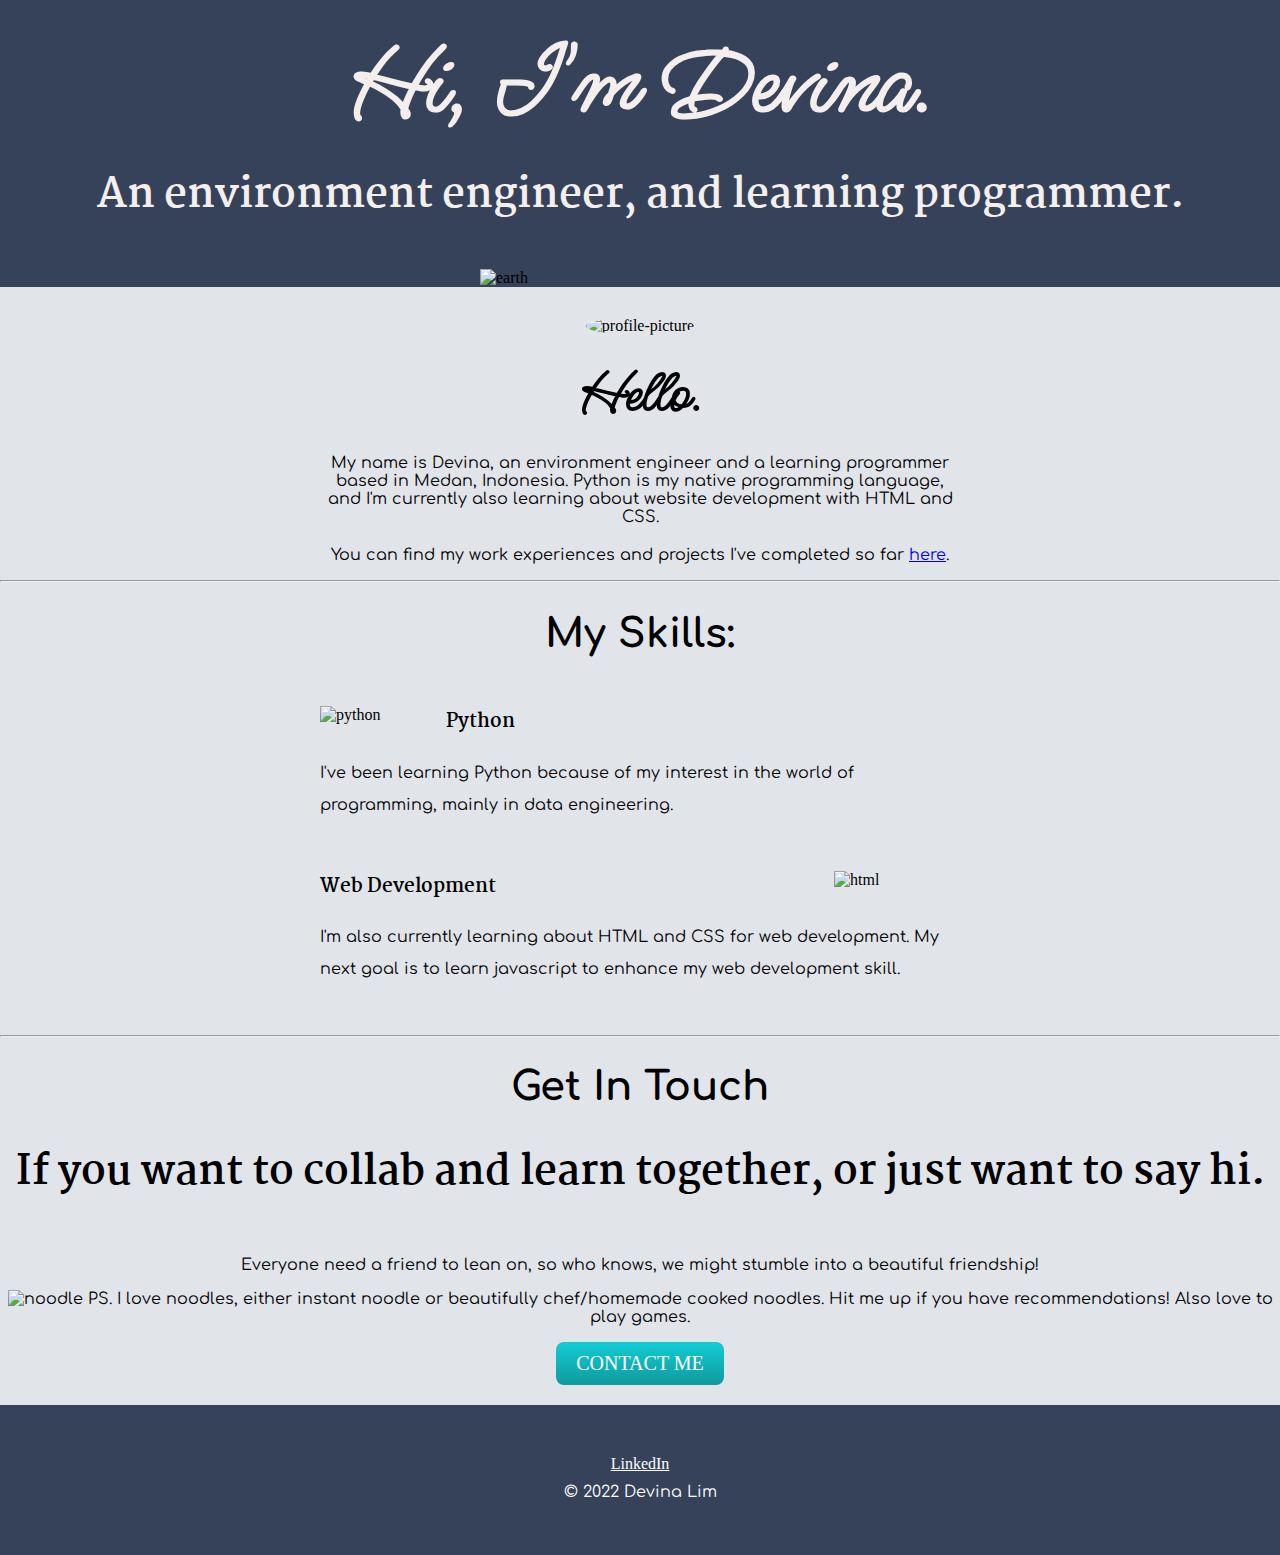
==== index.html @ 8badb9e0 "Add files via upload" ====
<!DOCTYPE html>
<html lang="en">
  <head>
    <meta charset="UTF-8">
    <!-- <meta http-equiv="X-UA-Compatible" content="ie=edge"> -->
    <title>Devina Lim</title>
    <link rel="stylesheet" href="style.css">
    <link rel="icon" href="image/favicon.ico"/>
    <link rel="preconnect" href="https://fonts.googleapis.com">
    <link rel="preconnect" href="https://fonts.gstatic.com" crossorigin>
    <link href="https://fonts.googleapis.com/css2?family=Comfortaa:wght@300&family=Martel:wght@300&family=Ms+Madi&display=swap" rel="stylesheet">
  </head>
  <body>
    <div class="top_container">
      <h1 class="Hi"> Hi, I'm Devina.</h1>
      <h2>An environment engineer, and learning programmer.</h2>
      <img class="earth" src="image/earth-recycle.png" alt="earth"/>
    </div>


    <div class="profile">
      <img class="profile-picture" src="image/self.jpeg" alt="profile-picture"/>
      <h2 class="hello">Hello.</h2>
      <p class="intro-middle">My name is Devina, an environment engineer and a learning programmer based in Medan, Indonesia.
        Python is my native programming language, and I'm currently also learning about website development with HTML and CSS.</p>
      <p class="experiences-link">You can find my work experiences and projects I've completed so far <a href="experiences.html">here</a>.</p>

    </div>

    <hr>

    <div class="skills">
      <h2 class="skill-header">My Skills:</h2>

      <div class="skill-row">
        <img class="img-python" src="image/python.png" alt="python">
        <h3 class="skill-title">Python</h3>
        <p class="python-skill-desc">I've been learning Python because of my interest in the world of programming, mainly in data engineering.</p>
      </div>

      <div class="skill-row">
        <img class="img-html" src="image/html.png" alt="html">
        <h3 class="skill-title">Web Development</h3>
        <p class="html-skill-desc">I'm also currently learning about HTML and CSS for web development.
        My next goal is to learn javascript to enhance my web development skill.</p>
      </div>
    </div>

    <hr>

    <div class="contact-me">
      <h1 class="get-in-touch">Get In Touch</h1>
      <h2 class="collab">If you want to collab and learn together, or just want to say hi.</h2>
      <p>Everyone need a friend to lean on, so who knows, we might stumble into a beautiful friendship!</p>
      <p> <img class="noodle" src="https://media0.giphy.com/media/hrXNty9Z10pybxHcCK/200.webp?cid=790b761148007qtua10jn0xfto1ffcps8jn3y1egtssl26he&rid=200.webp&ct=s" alt="noodle"/>
      PS. I love noodles, either instant noodle or beautifully chef/homemade cooked noodles.
       Hit me up if you have recommendations! Also love to play games.
      </p>
      <a class="btn" href="mailto:devinalim5@gmail.com">CONTACT ME</a>
    </div>

    <div class="bottom-container">
      <a class="linkedin-link" href="https://www.linkedin.com/in/devina-lim">LinkedIn</a>
      <!-- <a class="footer-link" href="https://twitter.com/">Twitter</a> -->
      <!-- <a class="footer-link" href="https://www.appbrewery.co/">Website</a> -->
      <p class="credit">© 2022 Devina Lim</p>
    </div>

  </body>
</html>
---- style.css ----
body {
  background-color: #E1E5EA;
  margin: 0 auto 0 auto;
}


.top_container {
  background-color: #354259;
  margin: 0 auto 0 auto;
}

h1 {
  color: #F4EEED;
  font-family: 'Ms Madi', cursive;
  font-size: 100px;
  margin: 0 auto;
  position: relative;
  top: 20px;
  text-align: center;
}

h2 {
  color: #F4EEED;
  font-family: 'Martel', serif;
  font-size: 40px;
  margin-top: 30px;
  margin-bottom: 40px;
  top: 100px;
  text-align: center;
}

.earth {
  display: block;
  height: 25%;
  width: 25%;
  margin: 10px auto;
}

.profile{
  text-align: center;
}

.profile-picture {
  height: 200px;
  width: 200px;
  border-radius: 50%;
  margin: 20px auto;
}

.hello {
  color: black;
  font-family: 'Ms Madi', cursive;
  font-size: 60px;
  margin: 0 auto;
}

.intro-middle {
  font-family: 'Comfortaa', cursive;
  margin: 20px auto;
  width: 50%;
}

.experiences-link {
  font-family: 'Comfortaa', cursive;
}

.skill-header {
  color: black;
  font-family: 'Comfortaa', cursive;
}

.skill-row {
  margin: 50px auto 50px auto;
  width: 50%;
}

.skill-title {
  font-family: 'Martel', serif;
}

.python-skill-desc {
  /* clear: left; */
  font-family: 'Comfortaa', cursive;
  line-height: 2;
  text-align: left;
}

.html-skill-desc {
  font-family: 'Comfortaa', cursive;
  line-height: 2;
  text-align: left;
}

.img-python {
  width: 15%;
  float: left;
  margin-right: 30px;
}

.img-html {
  width: 15%;
  float: right;
  margin-right: 30px;
}

.contact-me {
  font-family: 'Comfortaa', cursive;
  text-align: center;
}

.get-in-touch {
  color: black;
  font-family: 'Comfortaa', cursive;
  font-size: 40px;
}

.collab {
  color: black;
  font-family: 'Martel', serif;
  margin: 50px auto;
}


.noodle {
  height: 20px;
  width: 20px;
}

.btn {
  display: inline-block;
  margin-bottom: 20px;
}

.bottom-container {
  background-color: #354259;
  height: 150px;
  text-align: center;
}

.linkedin-link {
  color: white;
  margin: 20px;
  position: relative;
  top: 50px;
}

.credit {
  color: white;
  font-family: 'Comfortaa', cursive;
  margin: 60px;
}

.btn {
  background: #11cdd4;
  background-image: -webkit-linear-gradient(top, #11cdd4, #11999e);
  background-image: -moz-linear-gradient(top, #11cdd4, #11999e);
  background-image: -ms-linear-gradient(top, #11cdd4, #11999e);
  background-image: -o-linear-gradient(top, #11cdd4, #11999e);
  background-image: linear-gradient(to bottom, #11cdd4, #11999e);
  -webkit-border-radius: 8;
  -moz-border-radius: 8;
  border-radius: 8px;
  font-family: Georgia;
  color: #ffffff;
  font-size: 20px;
  padding: 10px 20px 10px 20px;
  text-decoration: none;
}

.btn:hover {
  background: #30e3cb;
  background-image: -webkit-linear-gradient(top, #30e3cb, #2bc4ad);
  background-image: -moz-linear-gradient(top, #30e3cb, #2bc4ad);
  background-image: -ms-linear-gradient(top, #30e3cb, #2bc4ad);
  background-image: -o-linear-gradient(top, #30e3cb, #2bc4ad);
  background-image: linear-gradient(to bottom, #30e3cb, #2bc4ad);
  text-decoration: none;
}
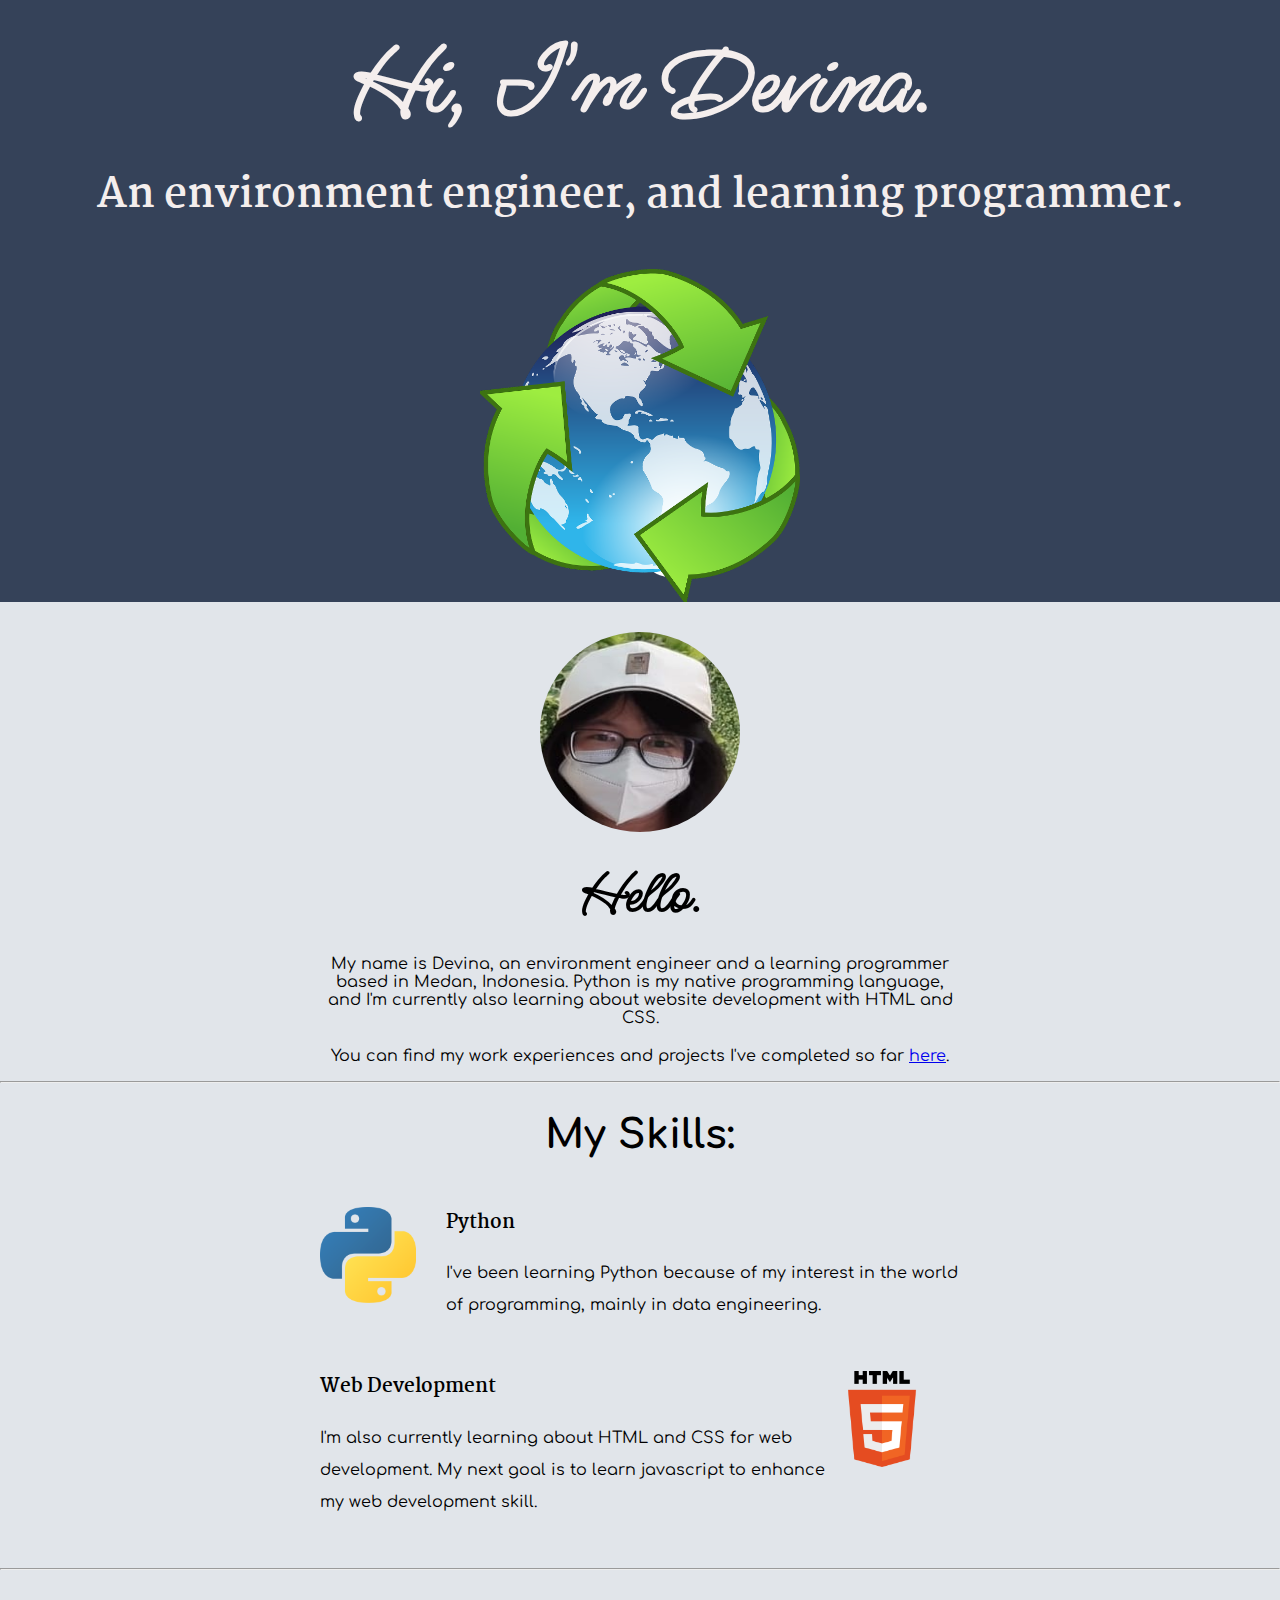
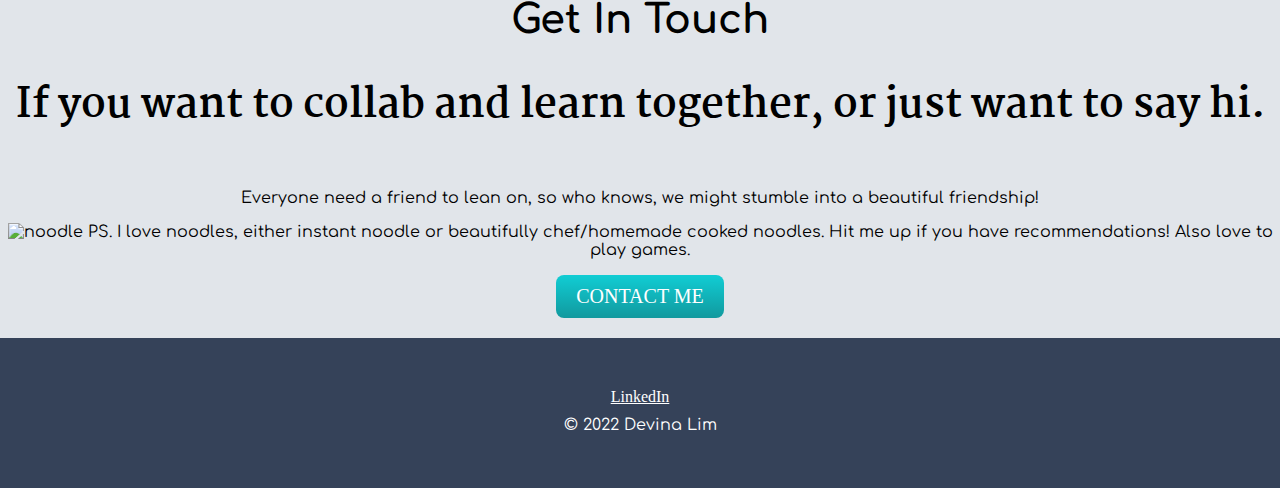
==== commit e62ef28b: "Update index.html" ====
--- a/index.html
+++ b/index.html
@@ -14,12 +14,12 @@
     <div class="top_container">
       <h1 class="Hi"> Hi, I'm Devina.</h1>
       <h2>An environment engineer, and learning programmer.</h2>
-      <img class="earth" src="image/earth-recycle.png" alt="earth"/>
+      <img class="earth" src="earth-recycle.png" alt="earth"/>
     </div>
 
 
     <div class="profile">
-      <img class="profile-picture" src="image/self.jpeg" alt="profile-picture"/>
+      <img class="profile-picture" src="self.jpeg" alt="profile-picture"/>
       <h2 class="hello">Hello.</h2>
       <p class="intro-middle">My name is Devina, an environment engineer and a learning programmer based in Medan, Indonesia.
         Python is my native programming language, and I'm currently also learning about website development with HTML and CSS.</p>
@@ -33,13 +33,13 @@
       <h2 class="skill-header">My Skills:</h2>
 
       <div class="skill-row">
-        <img class="img-python" src="image/python.png" alt="python">
+        <img class="img-python" src="python.png" alt="python">
         <h3 class="skill-title">Python</h3>
         <p class="python-skill-desc">I've been learning Python because of my interest in the world of programming, mainly in data engineering.</p>
       </div>
 
       <div class="skill-row">
-        <img class="img-html" src="image/html.png" alt="html">
+        <img class="img-html" src="html.png" alt="html">
         <h3 class="skill-title">Web Development</h3>
         <p class="html-skill-desc">I'm also currently learning about HTML and CSS for web development.
         My next goal is to learn javascript to enhance my web development skill.</p>
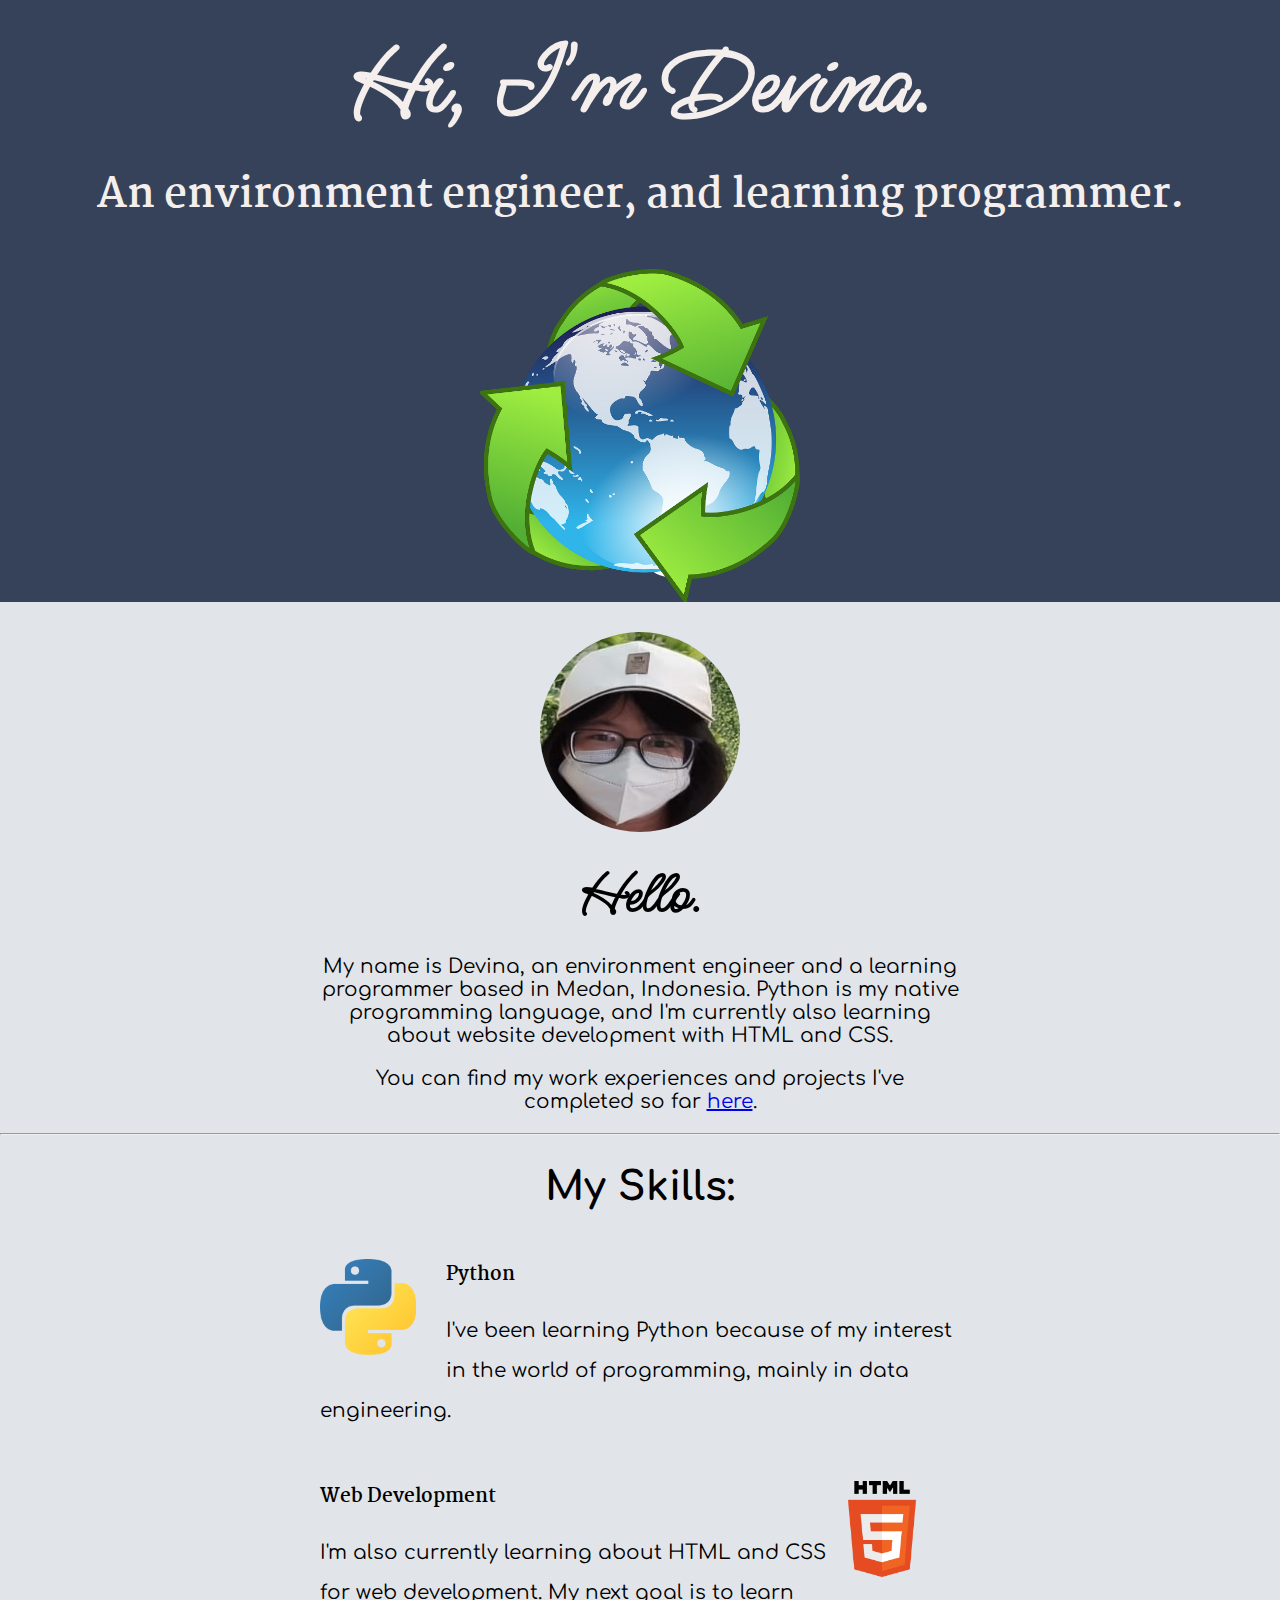
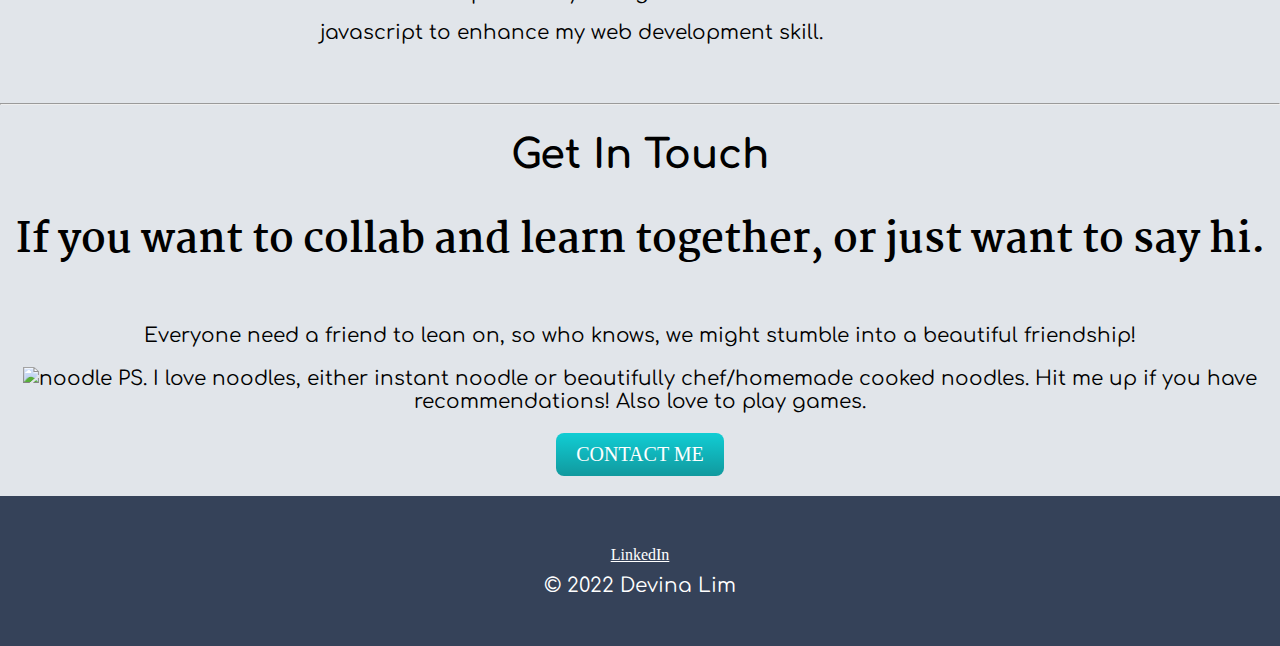
==== commit a07e9b1f: "Update index.html" ====
--- a/index.html
+++ b/index.html
@@ -5,7 +5,7 @@
     <!-- <meta http-equiv="X-UA-Compatible" content="ie=edge"> -->
     <title>Devina Lim</title>
     <link rel="stylesheet" href="style.css">
-    <link rel="icon" href="image/favicon.ico"/>
+    <link rel="icon" href="favicon.ico"/>
     <link rel="preconnect" href="https://fonts.googleapis.com">
     <link rel="preconnect" href="https://fonts.gstatic.com" crossorigin>
     <link href="https://fonts.googleapis.com/css2?family=Comfortaa:wght@300&family=Martel:wght@300&family=Ms+Madi&display=swap" rel="stylesheet">
@@ -23,7 +23,7 @@
       <h2 class="hello">Hello.</h2>
       <p class="intro-middle">My name is Devina, an environment engineer and a learning programmer based in Medan, Indonesia.
         Python is my native programming language, and I'm currently also learning about website development with HTML and CSS.</p>
-      <p class="experiences-link">You can find my work experiences and projects I've completed so far <a href="experiences.html">here</a>.</p>
+      <p class="intro-middle">You can find my work experiences and projects I've completed so far <a href="experiences.html">here</a>.</p>
 
     </div>
 
--- a/style.css
+++ b/style.css
@@ -29,6 +29,10 @@
   text-align: center;
 }
 
+p {
+  font-size: 1.25rem;
+}
+
 .earth {
   display: block;
   height: 25%;
@@ -58,10 +62,6 @@
   font-family: 'Comfortaa', cursive;
   margin: 20px auto;
   width: 50%;
-}
-
-.experiences-link {
-  font-family: 'Comfortaa', cursive;
 }
 
 .skill-header {
@@ -122,8 +122,8 @@
 
 
 .noodle {
-  height: 20px;
-  width: 20px;
+  height: 1.25rem;
+  width: 1.25rem;
 }
 
 .btn {
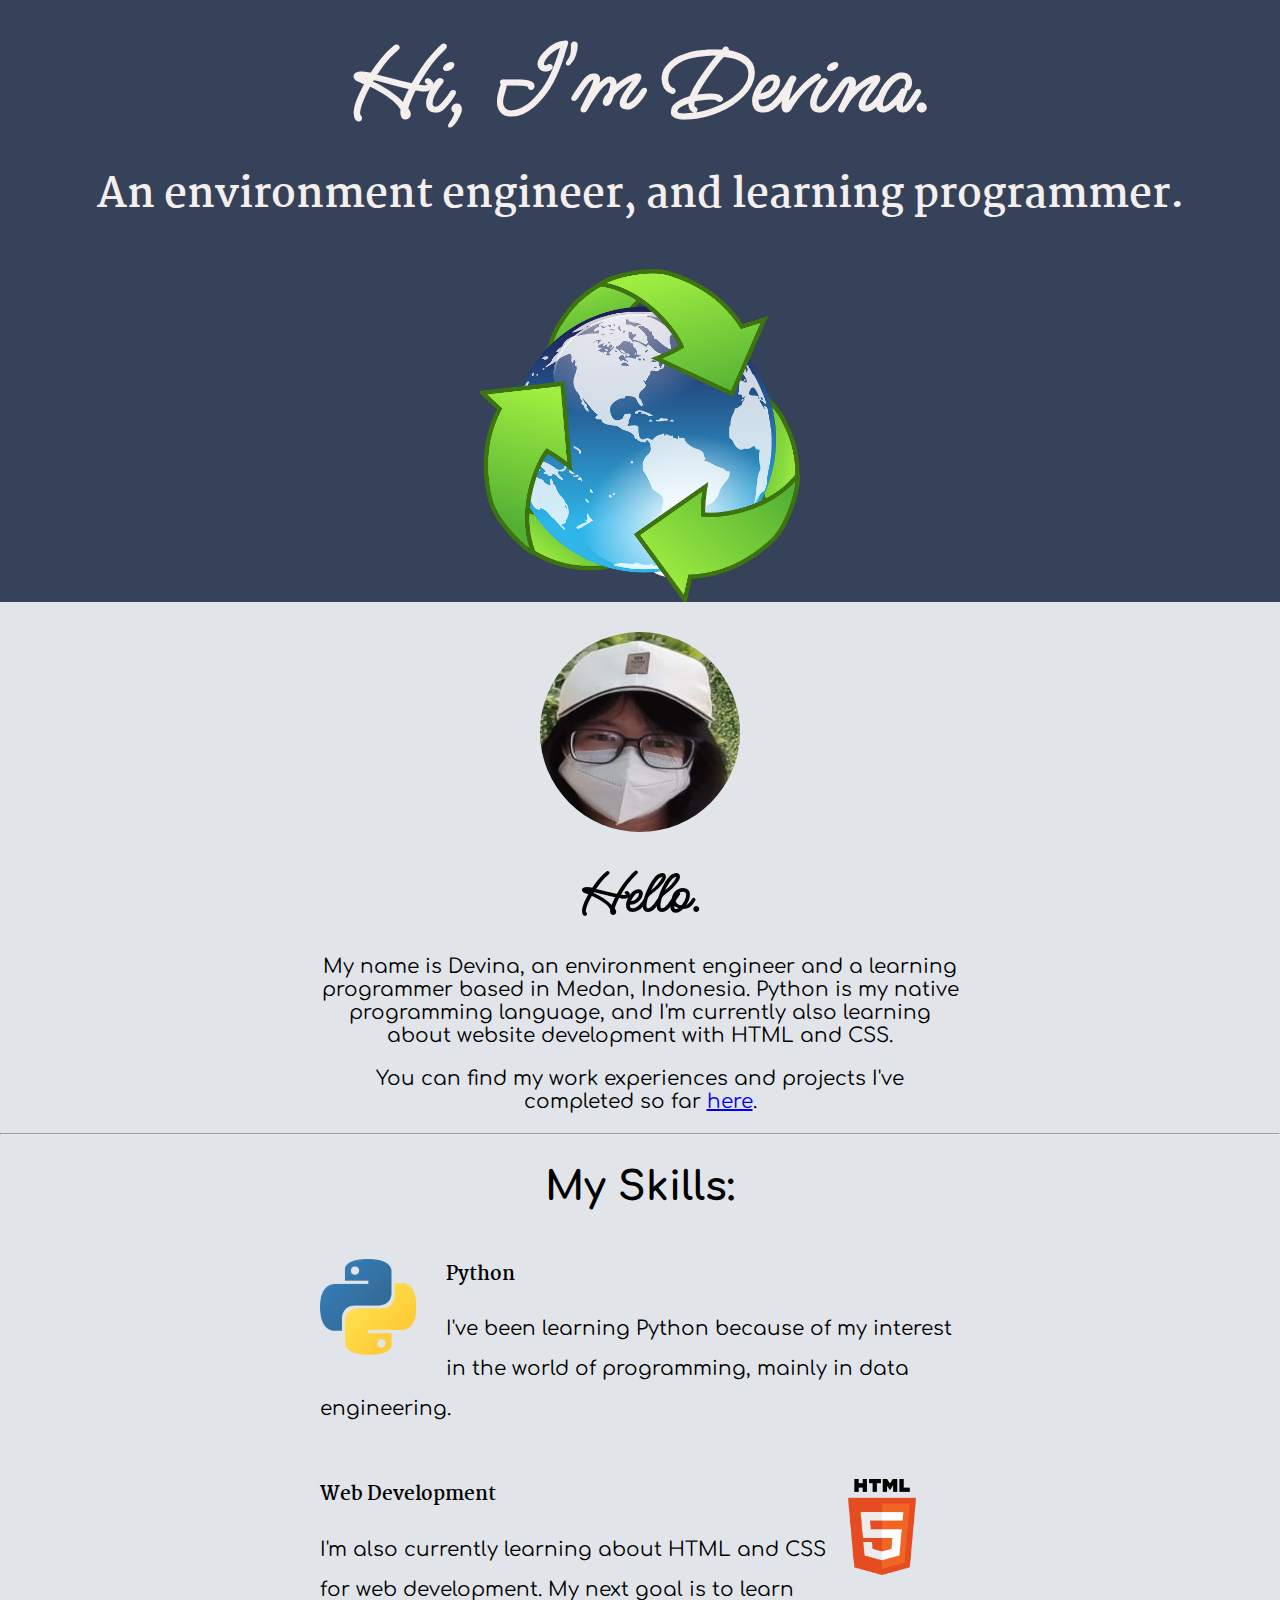
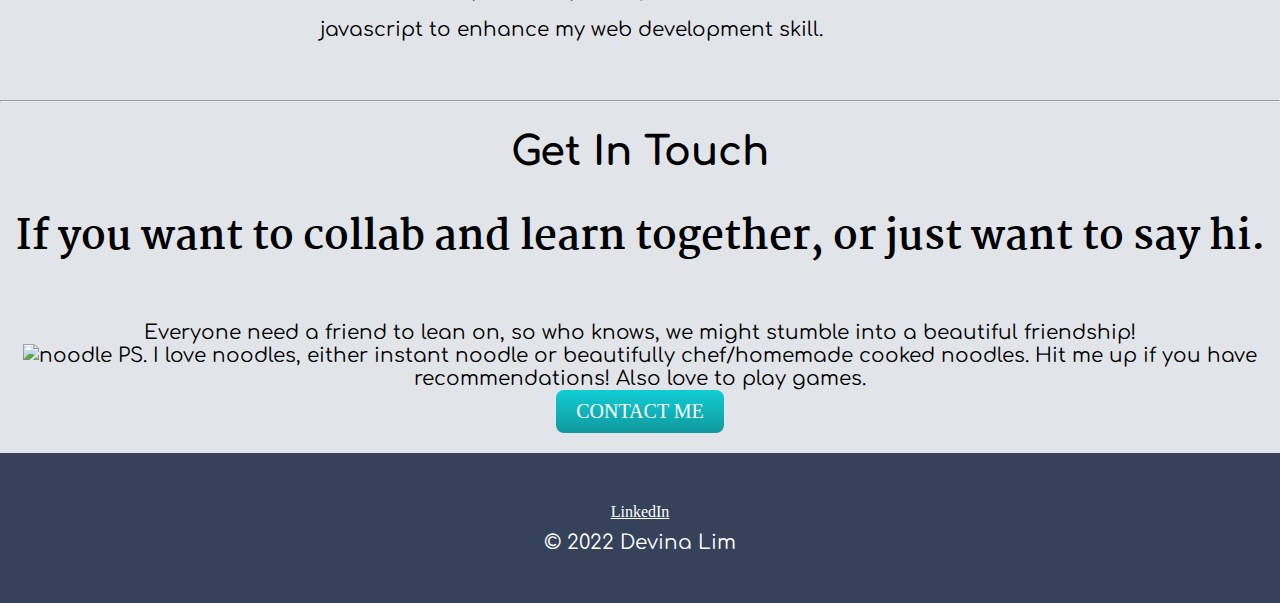
==== commit 14ef2c61: "Update index.html" ====
--- a/index.html
+++ b/index.html
@@ -51,8 +51,8 @@
     <div class="contact-me">
       <h1 class="get-in-touch">Get In Touch</h1>
       <h2 class="collab">If you want to collab and learn together, or just want to say hi.</h2>
-      <p>Everyone need a friend to lean on, so who knows, we might stumble into a beautiful friendship!</p>
-      <p> <img class="noodle" src="https://media0.giphy.com/media/hrXNty9Z10pybxHcCK/200.webp?cid=790b761148007qtua10jn0xfto1ffcps8jn3y1egtssl26he&rid=200.webp&ct=s" alt="noodle"/>
+      <p class="contact-paragraph">Everyone need a friend to lean on, so who knows, we might stumble into a beautiful friendship!</p>
+      <p class="contact-paragraph"> <img class="noodle" src="https://media0.giphy.com/media/hrXNty9Z10pybxHcCK/200.webp?cid=790b761148007qtua10jn0xfto1ffcps8jn3y1egtssl26he&rid=200.webp&ct=s" alt="noodle"/>
       PS. I love noodles, either instant noodle or beautifully chef/homemade cooked noodles.
        Hit me up if you have recommendations! Also love to play games.
       </p>
--- a/style.css
+++ b/style.css
@@ -2,7 +2,6 @@
   background-color: #E1E5EA;
   margin: 0 auto 0 auto;
 }
-
 
 .top_container {
   background-color: #354259;
@@ -31,6 +30,7 @@
 
 p {
   font-size: 1.25rem;
+  margin: 0 auto;
 }
 
 .earth {
